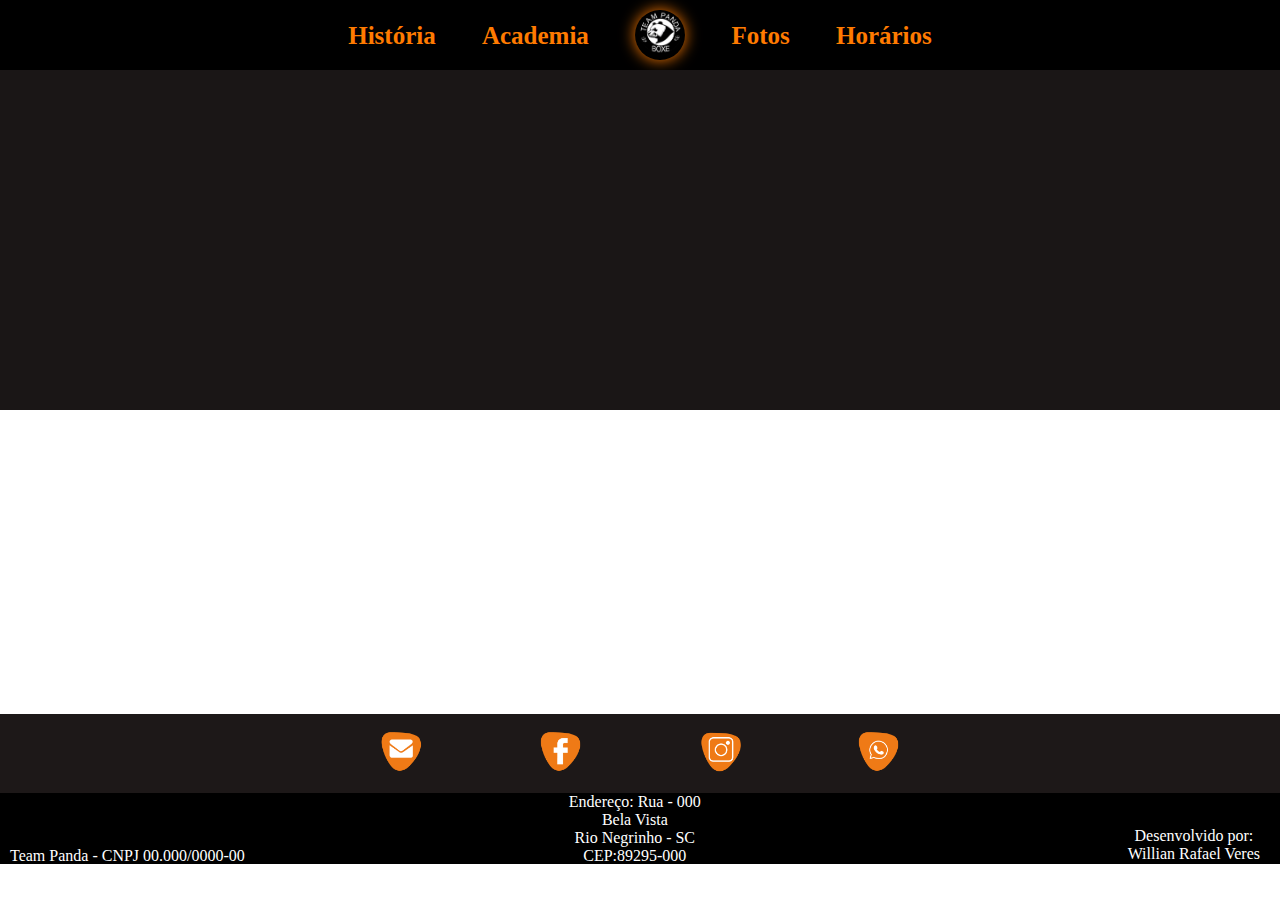
==== Academia.html @ afff0b8a "Links and footer created" ====
<!DOCTYPE html>
<html lang="pt-br">
<head>
    <meta charset="UTF-8">
    <meta http-equiv="X-UA-Compatible" content="IE=edge">
    <meta name="viewport" content="width=device-width, initial-scale=1.0">
    <title>Team Panda</title>
    <link rel="stylesheet" href="style_Academia.css">
    <link rel="icon" href="images/LogoOficial.png">
</head>
<body>
    <header>
        <ul id="menu">
            <li class="listMenu"><a href="index.html">História</a></li>
            <li class="listMenu"><a href="Academia.html">Academia</a></li>
            <li><div id="divImgLogo"><img src="images/LogoOficial.png" alt="Logo" id="imgLogo"></div></li>
            <li class="listMenu"><a href="Galeria.html">Fotos</a></li>
            <li class="listMenu"><a href="Horarios.html">Horários</a></li>
        </ul>
    </header>
    <div id="container1"></div>
    
    <iframe src="https://www.google.com/maps/embed?pb=!1m18!1m12!1m3!1d447.2919539101687!2d-49.5220626465637!3d-26.250768323531155!2m3!1f0!2f0!3f0!3m2!1i1024!2i768!4f13.1!3m3!1m2!1s0x94ddd17bed2f4645%3A0x25b4275fa7892cc5!2sTeam%20Panda%20Boxe!5e0!3m2!1spt-BR!2sbr!4v1631240411621!5m2!1spt-BR!2sbr" width="100%" height="300" style="border:0;" allowfullscreen="" loading="lazy"></iframe>

    <footer>
        <ul id="icons">
            <li><a href="mailto: " target="_blank" ><img src="images/Icone_Email.png" alt="Email" class="footerIcone"></a></li>

            <li><a href="https://www.facebook.com/musicalteampanda" target="_blank"><img src="images/Icone_Facebook.png" alt="Facebook" class="footerIcone"></a></li>

            <li><a href="https://www.instagram.com/team_pandarn/" target="_blank"><img src="images/Icone_Instagram.png" alt="Icone_Instagram" class="footerIcone"></a></li>

            <li><a href="https://api.whatsapp.com/send?phone=5547999742118&app=facebook&entry_point=page_cta&fbclid=IwAR0jMVFMg5YnI-5TlnO8yPUJKydF59ZRAwy2OtMiySnLKwuFNVPZm5eyHlw" target="_blank"><img src="images/Icone_Whats.png" alt="WhatsApp" class="footerIcone"></a></li>
        </ul>
        <div id="CNPJ">
            Team Panda - CNPJ 00.000/0000-00
        </div>
        <div id="address">
            Endereço: Rua - 000<br>
            Bela Vista <br>
            Rio Negrinho - SC <br>
            CEP:89295-000
        </div>
        <div id="Designer">
            Desenvolvido por:<br>Willian Rafael Veres
        </div>
    </footer>
    
    
</body>
</html>
---- style_Academia.css ----
body{
    margin: 0;
}

a{
    text-decoration: none;
    color: rgb(255, 123, 0);
}

header{
    overflow: hidden;
    margin: auto;
    width: 100%;
    font-size: 25px;
    color: rgb(255, 123, 0);
    font-weight: bolder;
}

#menu{
    background-color: black;
    text-align: center;
    list-style: none;
    margin: 0;
    padding: 0;
}

li{
    display: inline-block;
    padding: 10px;
    margin-left: 10px;
    margin-right: 10px;
    list-style: none;
}

.listMenu{
    transform: translateY(-10px);
}

#imgLogo{
    max-width: 50px;
}

#divImgLogo{
    border-radius: 50%;
    box-shadow: rgb(255, 123, 0) 0px 0px 15px;
}

h2{
    text-align: center;
    font-weight: bolder;
}

#container1{
    height: 300px;
    background-color:rgb(26, 22, 22);
    padding: 20px;
    padding-left: 50px;
    padding-right: 50px;
}


footer{
    background-color: black;
    color: white;
    position: relative;
    width: 100%;
    height: 150px;
}

#icons{
    text-align: center;
    margin: 0;
    padding: 0;
    background-color:rgb(29, 24, 24);
}

.footerIcone{
    max-width: 55px;
    margin-left: 30px;
    margin-right: 30px;
}

#footerString{
    margin: 0;
    padding: 0;
}

#CNPJ{
    margin-right: 8%;
    padding-left: 10px;
    display: inline-block;
}

#address{
    position: relative;
    display: inline-block;
    margin-left: 17%;
    text-align: center;
}

#Designer{
    margin-right: 20px;
    margin-left: 17%;
    margin-top: 34px;
    text-align: center;
    display: inline;
    float: right;
}
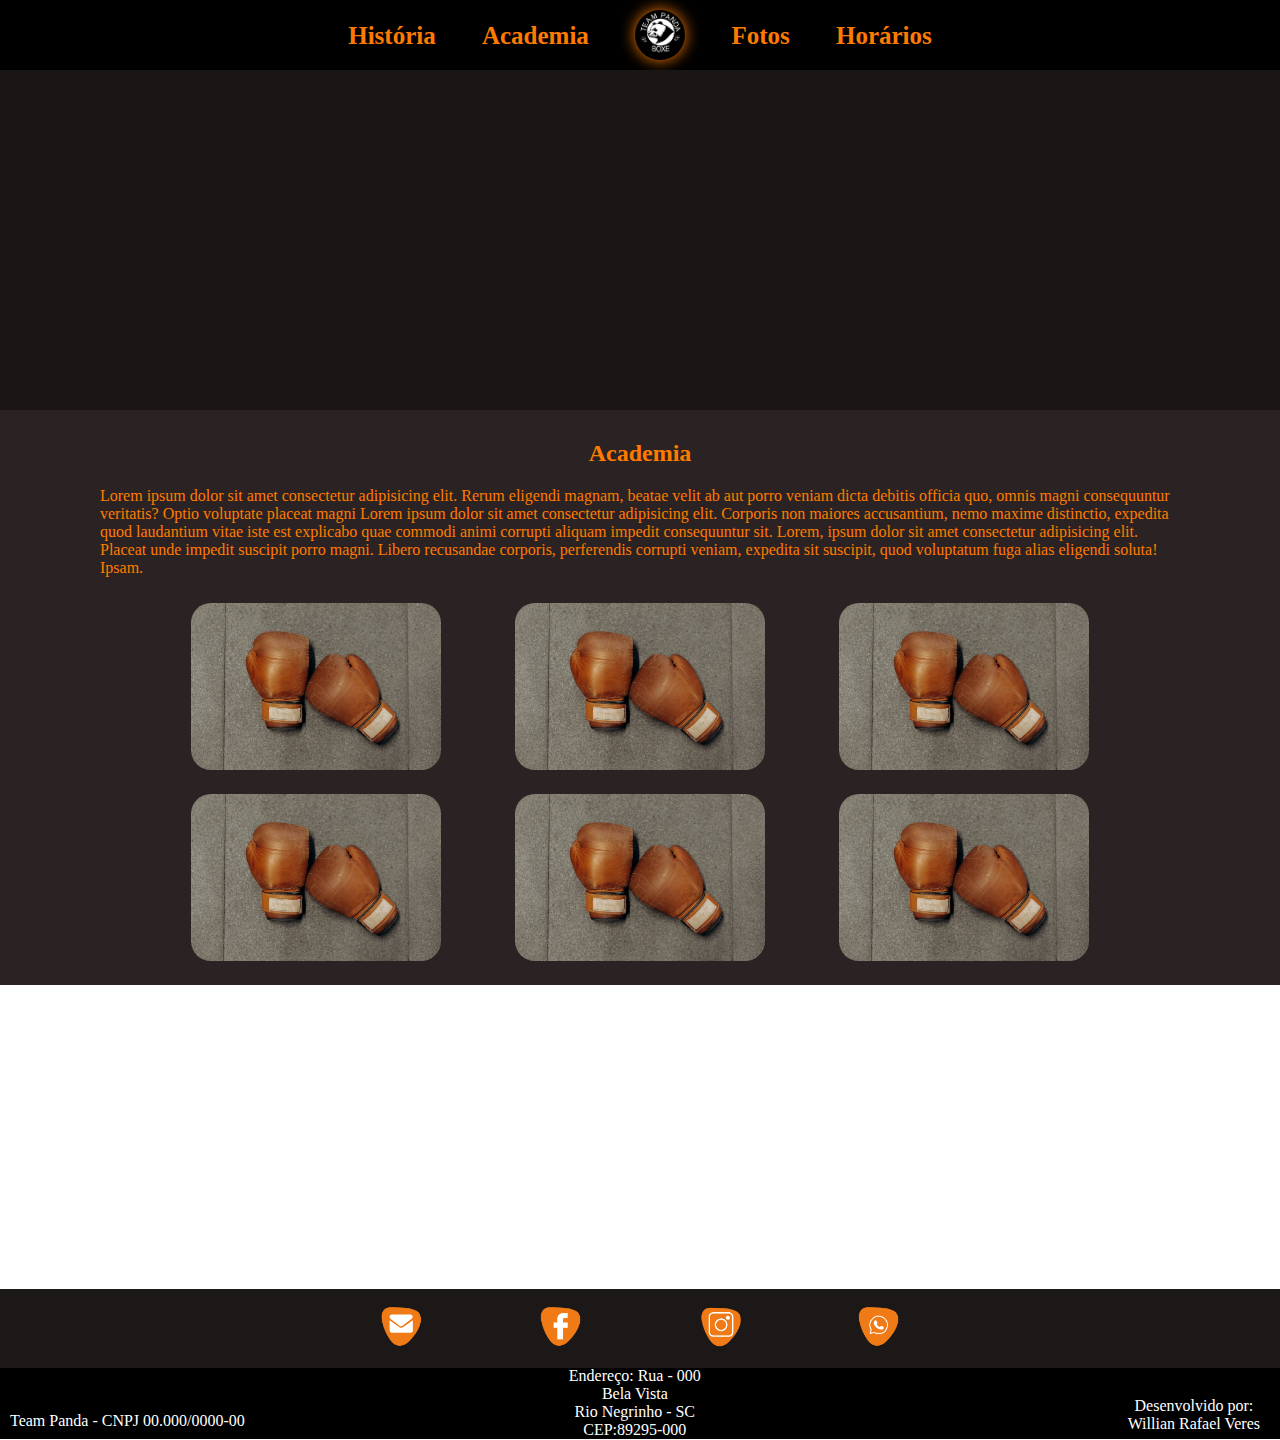
==== commit 9ee012c0: "Academy e Gallery created" ====
--- a/Academia.html
+++ b/Academia.html
@@ -5,6 +5,7 @@
     <meta http-equiv="X-UA-Compatible" content="IE=edge">
     <meta name="viewport" content="width=device-width, initial-scale=1.0">
     <title>Team Panda</title>
+    <link rel="stylesheet" href="style.css">
     <link rel="stylesheet" href="style_Academia.css">
     <link rel="icon" href="images/LogoOficial.png">
 </head>
@@ -19,6 +20,23 @@
         </ul>
     </header>
     <div id="container1"></div>
+
+    <div id="container2">
+        <div id="academy">
+        <h2>Academia</h2>
+        <p>Lorem ipsum dolor sit amet consectetur adipisicing elit. Rerum eligendi magnam, beatae velit ab aut porro veniam dicta debitis officia quo, omnis magni consequuntur veritatis? Optio voluptate placeat magni Lorem ipsum dolor sit amet consectetur adipisicing elit. Corporis non maiores accusantium, nemo maxime distinctio, expedita quod laudantium vitae iste est explicabo quae commodi animi corrupti aliquam impedit consequuntur sit. Lorem, ipsum dolor sit amet consectetur adipisicing elit. Placeat unde impedit suscipit porro magni. Libero recusandae corporis, perferendis corrupti veniam, expedita sit suscipit, quod voluptatum fuga alias eligendi soluta! Ipsam. </p>
+        </div>
+        <div id="imgsAcademy">
+            <img src="images/LuvasBoxe.jpeg" alt="Boxe" class="AcademyPhoto">
+            <img src="images/LuvasBoxe.jpeg" alt="Boxe" class="AcademyPhoto">
+            <img src="images/LuvasBoxe.jpeg" alt="Boxe" class="AcademyPhoto">
+            <img src="images/LuvasBoxe.jpeg" alt="Boxe" class="AcademyPhoto">
+            <img src="images/LuvasBoxe.jpeg" alt="Boxe" class="AcademyPhoto">
+            <img src="images/LuvasBoxe.jpeg" alt="Boxe" class="AcademyPhoto">
+        </div>
+    </div>
+
+
     
     <iframe src="https://www.google.com/maps/embed?pb=!1m18!1m12!1m3!1d447.2919539101687!2d-49.5220626465637!3d-26.250768323531155!2m3!1f0!2f0!3f0!3m2!1i1024!2i768!4f13.1!3m3!1m2!1s0x94ddd17bed2f4645%3A0x25b4275fa7892cc5!2sTeam%20Panda%20Boxe!5e0!3m2!1spt-BR!2sbr!4v1631240411621!5m2!1spt-BR!2sbr" width="100%" height="300" style="border:0;" allowfullscreen="" loading="lazy"></iframe>
 
--- a/style.css
+++ b/style.css
@@ -0,0 +1,120 @@
+body{
+    margin: 0;
+}
+
+a{
+    text-decoration: none;
+    color: rgb(255, 123, 0);
+}
+a:hover{
+    color: white;
+}
+header{
+    overflow: hidden;
+    margin: auto;
+    width: 100%;
+    font-size: 25px;
+    font-weight: bolder;
+    font-family: 'Century Gothic', 'Consolas', Georgia, 'Times New Roman', Times, serif;
+}
+
+#menu{
+    background-color: black;
+    text-align: center;
+    list-style: none;
+    margin: 0;
+    padding: 0;
+}
+
+li{
+    display: inline-block;
+    padding: 10px;
+    margin-left: 10px;
+    margin-right: 10px;
+    list-style: none;
+    
+}
+
+.listMenu{
+    transform: translateY(-10px);
+}
+
+
+#imgLogo{
+    max-width: 50px;
+}
+
+#divImgLogo{
+    border-radius: 50%;
+    box-shadow: rgb(255, 123, 0) 0px 0px 15px;
+}
+
+h2{
+    text-align: center;
+    font-weight: bolder;
+    font-family: 'Century Gothic', 'Consolas', Georgia, 'Times New Roman', Times, serif;
+}
+
+p{
+    font-family: 'Century Gothic','Consolas', Georgia, 'Times New Roman', Times, serif;
+}
+
+#container1{
+    height: 300px;
+    background-color:rgb(26, 22, 22);
+    padding: 20px;
+    padding-left: 50px;
+    padding-right: 50px;
+}
+
+footer{
+    background-color: black;
+    color: white;
+    position: relative;
+    width: 100%;
+    height: 150px;
+    font-family: 'Century Gothic', 'Consolas', Georgia, 'Times New Roman', Times, serif;
+}
+
+#icons{
+    text-align: center;
+    margin: 0;
+    padding: 0;
+    background-color:rgb(29, 24, 24);
+}
+
+.footerIcone{
+    max-width: 55px;
+    margin-left: 30px;
+    margin-right: 30px;
+}
+
+#footerString{
+    margin: 0;
+    padding: 0;
+}
+
+#CNPJ{
+    margin-right: 8%;
+    padding-left: 10px;
+    display: inline-block;
+    transform: translateY(-10px);
+}
+
+#address{
+    position: relative;
+    display: inline-block;
+    margin-left: 17%;
+    text-align: center;
+    transform: translateY(-1px);
+}
+
+#Designer{
+    margin-right: 20px;
+    margin-left: 17%;
+    margin-top: 34px;
+    text-align: center;
+    display: inline;
+    float: right;
+    transform: translateY(-5px);
+}--- a/style_Academia.css
+++ b/style_Academia.css
@@ -1,108 +1,27 @@
-body{
-    margin: 0;
+#container2{
+    background-color:rgb(43, 35, 35);
+    color: rgb(255, 123, 0);
+    padding-top: 10px;
+    padding-left: 100px;
+    padding-bottom: 10px;
+    padding-right: 100px;
 }
 
-a{
-    text-decoration: none;
-    color: rgb(255, 123, 0);
-}
-
-header{
-    overflow: hidden;
-    margin: auto;
-    width: 100%;
-    font-size: 25px;
-    color: rgb(255, 123, 0);
-    font-weight: bolder;
-}
-
-#menu{
-    background-color: black;
-    text-align: center;
-    list-style: none;
-    margin: 0;
-    padding: 0;
-}
-
-li{
-    display: inline-block;
-    padding: 10px;
-    margin-left: 10px;
-    margin-right: 10px;
-    list-style: none;
-}
-
-.listMenu{
-    transform: translateY(-10px);
-}
-
-#imgLogo{
-    max-width: 50px;
-}
-
-#divImgLogo{
-    border-radius: 50%;
-    box-shadow: rgb(255, 123, 0) 0px 0px 15px;
-}
-
-h2{
-    text-align: center;
-    font-weight: bolder;
-}
-
-#container1{
-    height: 300px;
-    background-color:rgb(26, 22, 22);
-    padding: 20px;
-    padding-left: 50px;
-    padding-right: 50px;
-}
-
-
-footer{
-    background-color: black;
-    color: white;
-    position: relative;
-    width: 100%;
-    height: 150px;
-}
-
-#icons{
-    text-align: center;
-    margin: 0;
-    padding: 0;
-    background-color:rgb(29, 24, 24);
-}
-
-.footerIcone{
-    max-width: 55px;
-    margin-left: 30px;
-    margin-right: 30px;
-}
-
-#footerString{
-    margin: 0;
-    padding: 0;
-}
-
-#CNPJ{
-    margin-right: 8%;
-    padding-left: 10px;
-    display: inline-block;
-}
-
-#address{
-    position: relative;
-    display: inline-block;
-    margin-left: 17%;
+#imgsAcademy{
     text-align: center;
 }
 
-#Designer{
-    margin-right: 20px;
-    margin-left: 17%;
-    margin-top: 34px;
-    text-align: center;
-    display: inline;
-    float: right;
+.AcademyPhoto{
+    width: 250px;
+    margin-top: 10px;
+    margin-bottom: 10px;
+    margin-left: 35px;
+    margin-right: 35px;
+    border-radius: 20px;
+    transition: -webkit-transform .3s;
+}
+
+/*ATENÇAO: COMANDO ABAIXO AINDA NÃO ESTÁ CONFIRMADO*/
+.AcademyPhoto:hover{
+    -webkit-transform: scale(2);
 }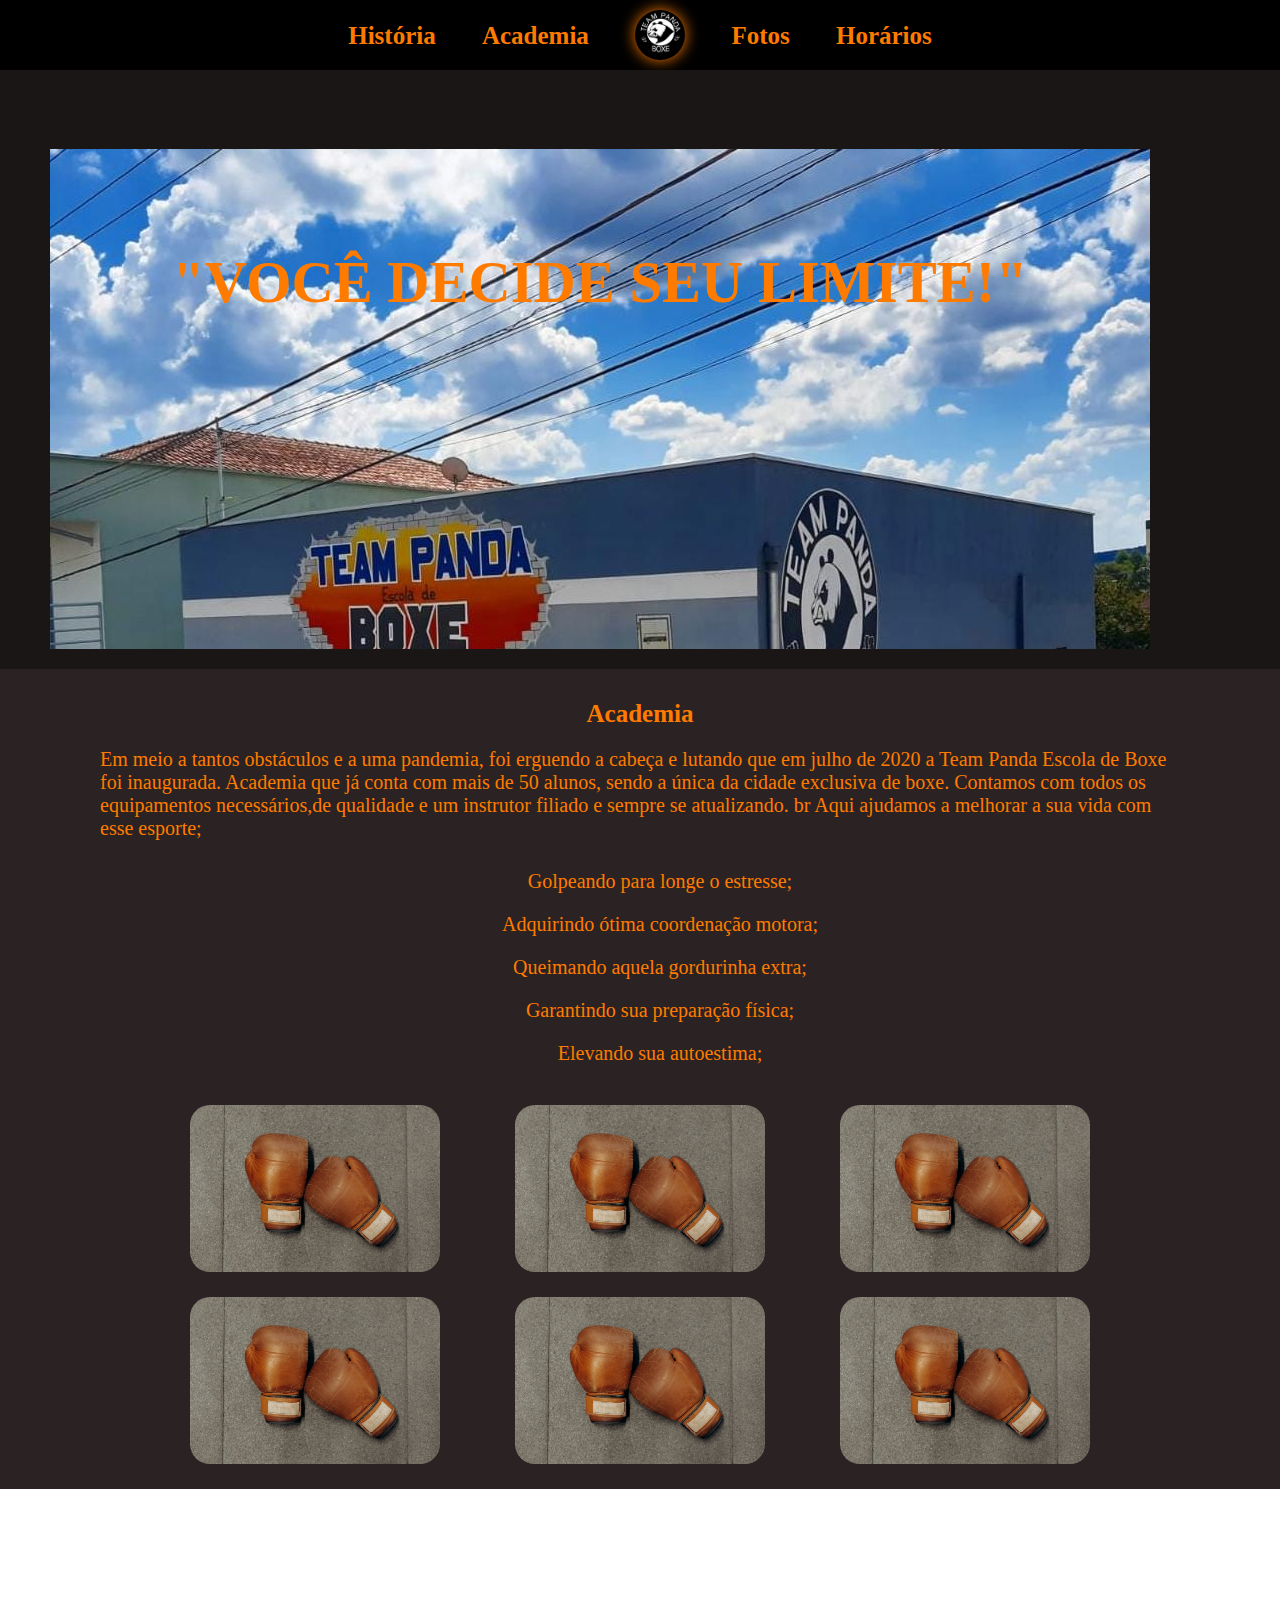
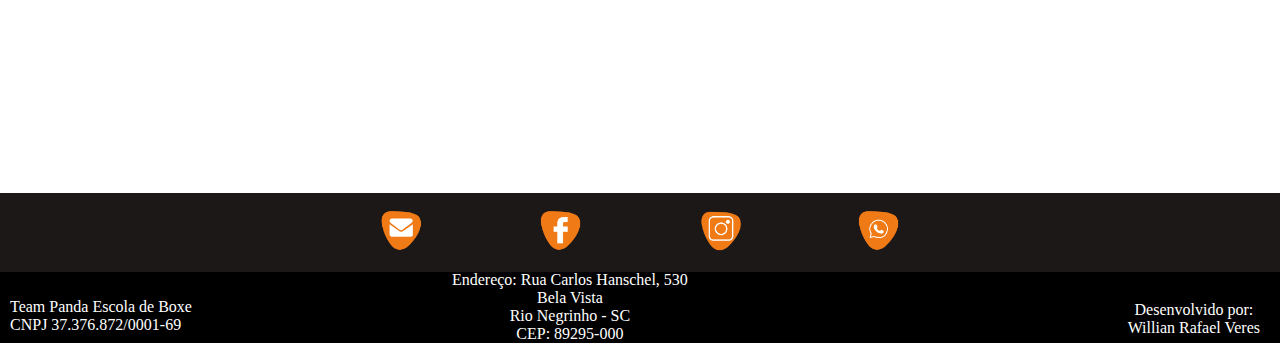
==== commit 31f476f3: "Add 3" ====
--- a/Academia.html
+++ b/Academia.html
@@ -19,12 +19,26 @@
             <li class="listMenu"><a href="Horarios.html">Horários</a></li>
         </ul>
     </header>
-    <div id="container1"></div>
+    <div id="container1">
+        <div id="container_backGround1">
+            <h3>"VOCÊ DECIDE SEU LIMITE!"</h3>
+        </div>
+    </div>
 
     <div id="container2">
         <div id="academy">
         <h2>Academia</h2>
-        <p>Lorem ipsum dolor sit amet consectetur adipisicing elit. Rerum eligendi magnam, beatae velit ab aut porro veniam dicta debitis officia quo, omnis magni consequuntur veritatis? Optio voluptate placeat magni Lorem ipsum dolor sit amet consectetur adipisicing elit. Corporis non maiores accusantium, nemo maxime distinctio, expedita quod laudantium vitae iste est explicabo quae commodi animi corrupti aliquam impedit consequuntur sit. Lorem, ipsum dolor sit amet consectetur adipisicing elit. Placeat unde impedit suscipit porro magni. Libero recusandae corporis, perferendis corrupti veniam, expedita sit suscipit, quod voluptatum fuga alias eligendi soluta! Ipsam. </p>
+            Em meio a tantos obstáculos e a uma pandemia, foi erguendo a cabeça e lutando que em julho de 2020 a Team Panda Escola de Boxe foi  inaugurada.
+            Academia que já conta com mais de 50 alunos, sendo a única da cidade exclusiva de boxe. 
+            Contamos com todos os equipamentos necessários,de qualidade e um instrutor filiado e sempre se atualizando. br
+            Aqui ajudamos a melhorar a sua vida com esse esporte;
+            <ul>
+                <li id="listAcademy">Golpeando para longe o estresse;</li>
+                <li id="listAcademy"> Adquirindo ótima coordenação motora;</li>
+                <li id="listAcademy">Queimando aquela gordurinha extra;</li>
+                <li id="listAcademy">Garantindo sua preparação física;</li>
+                <li id="listAcademy">Elevando sua autoestima;</li>
+            </ul>
         </div>
         <div id="imgsAcademy">
             <img src="images/LuvasBoxe.jpeg" alt="Boxe" class="AcademyPhoto">
@@ -51,13 +65,13 @@
             <li><a href="https://api.whatsapp.com/send?phone=5547999742118&app=facebook&entry_point=page_cta&fbclid=IwAR0jMVFMg5YnI-5TlnO8yPUJKydF59ZRAwy2OtMiySnLKwuFNVPZm5eyHlw" target="_blank"><img src="images/Icone_Whats.png" alt="WhatsApp" class="footerIcone"></a></li>
         </ul>
         <div id="CNPJ">
-            Team Panda - CNPJ 00.000/0000-00
+            Team Panda Escola de Boxe <br> CNPJ 37.376.872/0001-69
         </div>
         <div id="address">
-            Endereço: Rua - 000<br>
+            Endereço: Rua Carlos Hanschel, 530<br>
             Bela Vista <br>
             Rio Negrinho - SC <br>
-            CEP:89295-000
+            CEP: 89295-000
         </div>
         <div id="Designer">
             Desenvolvido por:<br>Willian Rafael Veres
--- a/style.css
+++ b/style.css
@@ -1,5 +1,6 @@
 body{
     margin: 0;
+    font-family: 'Century Gothic', 'Consolas', Georgia, 'Times New Roman', Times, serif;
 }
 
 a{
@@ -21,9 +22,9 @@
 #menu{
     background-color: black;
     text-align: center;
-    list-style: none;
     margin: 0;
     padding: 0;
+    list-style: none;
 }
 
 li{
@@ -31,7 +32,6 @@
     padding: 10px;
     margin-left: 10px;
     margin-right: 10px;
-    list-style: none;
     
 }
 
@@ -53,6 +53,7 @@
     text-align: center;
     font-weight: bolder;
     font-family: 'Century Gothic', 'Consolas', Georgia, 'Times New Roman', Times, serif;
+    font-size: 25px;
 }
 
 p{
@@ -60,12 +61,26 @@
 }
 
 #container1{
-    height: 300px;
+    /*#height: 300px;*/
     background-color:rgb(26, 22, 22);
     padding: 20px;
     padding-left: 50px;
     padding-right: 50px;
+    text-align: center;
+    color: rgb(255, 123, 0) 0px 0px 15px;
 }
+
+h3{
+    transform: translateY(100px);
+    color: rgb(255, 123, 0);
+    opacity: 1;
+}
+
+/*.img_container1{
+    opacity: 0.5;
+    width: 1100px;
+    height: 500px;
+}*/
 
 footer{
     background-color: black;
@@ -95,7 +110,7 @@
 }
 
 #CNPJ{
-    margin-right: 8%;
+    margin-right: 7%;
     padding-left: 10px;
     display: inline-block;
     transform: translateY(-10px);
@@ -104,7 +119,7 @@
 #address{
     position: relative;
     display: inline-block;
-    margin-left: 17%;
+    margin-left: 13%;
     text-align: center;
     transform: translateY(-1px);
 }
--- a/style_Academia.css
+++ b/style_Academia.css
@@ -5,6 +5,21 @@
     padding-left: 100px;
     padding-bottom: 10px;
     padding-right: 100px;
+    font-size: 20px;
+}
+
+#listAcademy{
+    display: block;
+    text-align: center;
+
+}
+
+#container_backGround1{
+    background: url(images/container1_academia.jpeg);
+    opacity: 1;
+    width: 1100px;
+    height: 500px;
+    font-size: 50px;
 }
 
 #imgsAcademy{
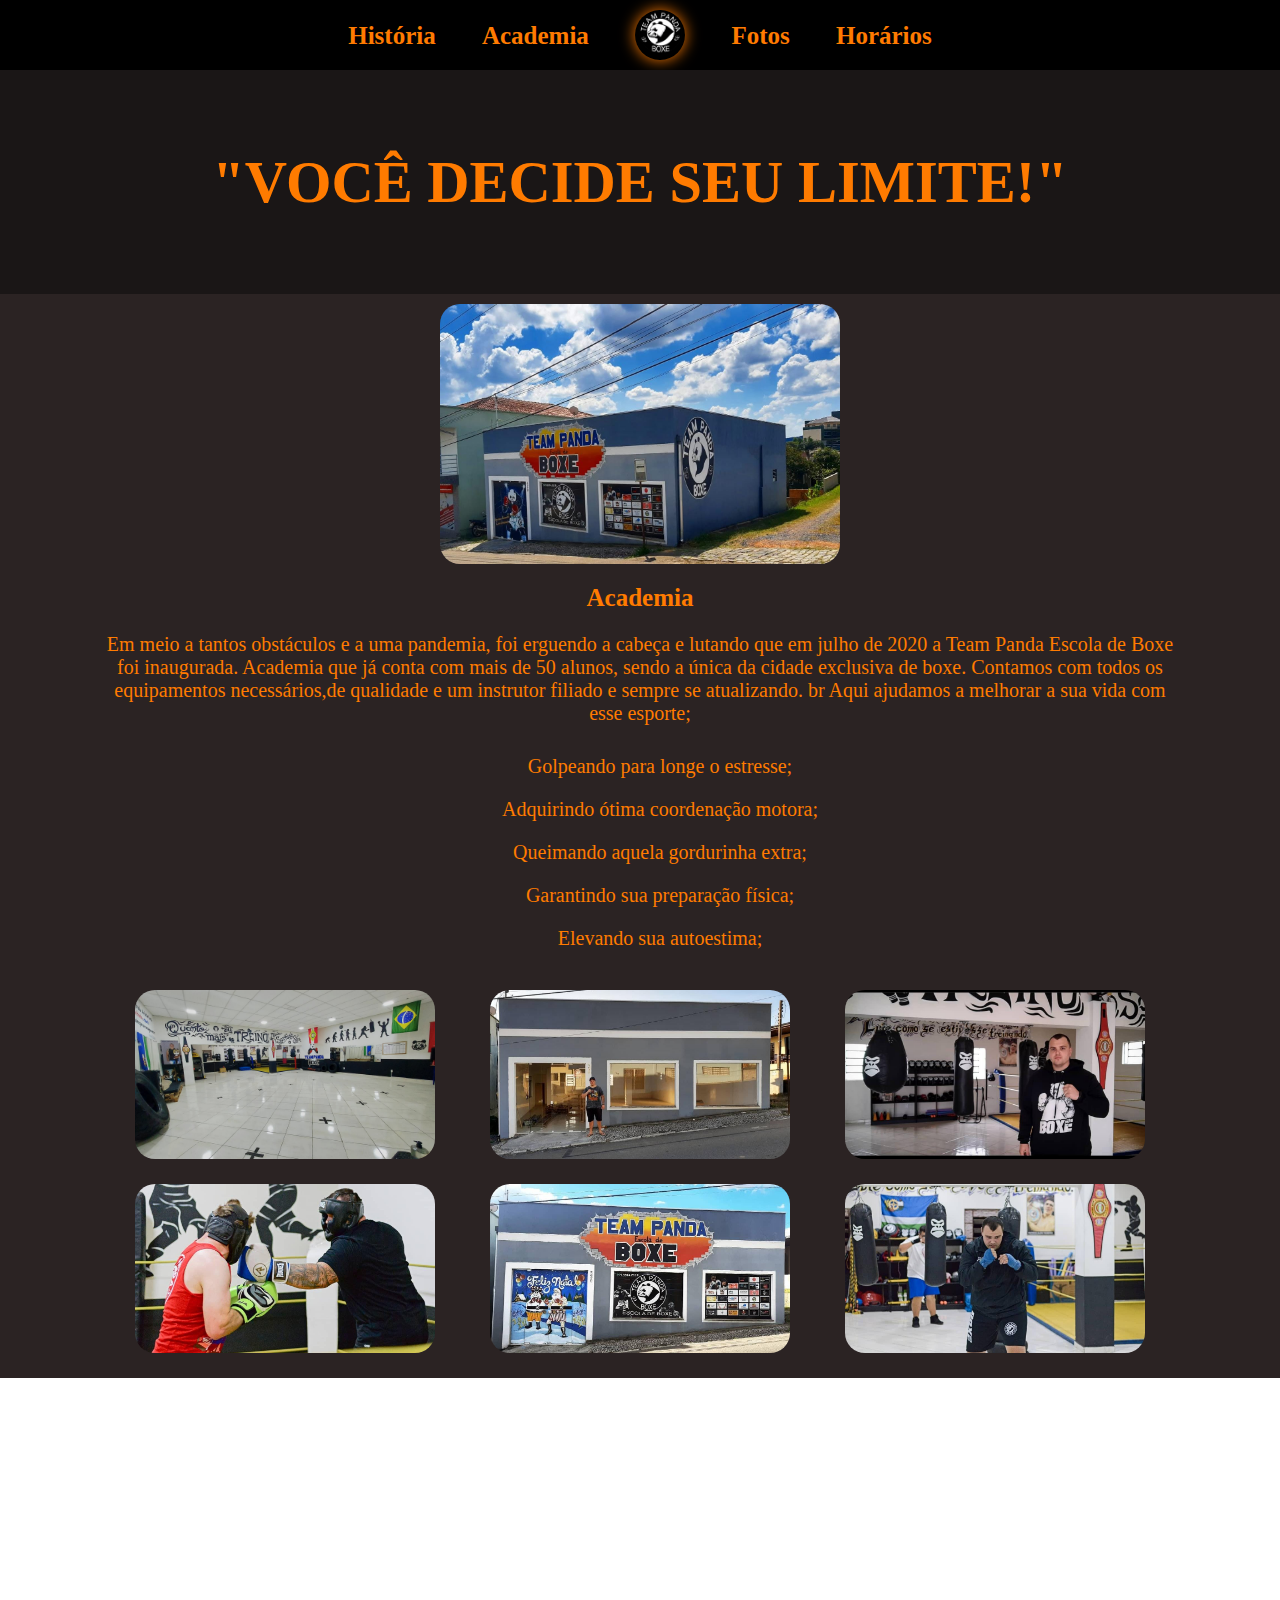
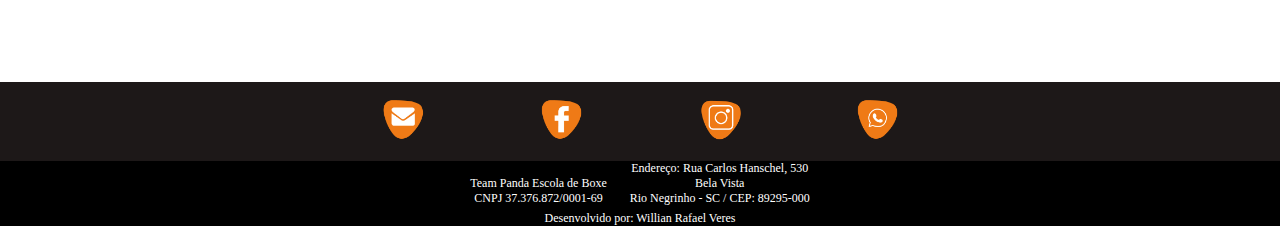
==== commit 013d2176: "Atualização 11_09_2021" ====
--- a/Academia.html
+++ b/Academia.html
@@ -26,6 +26,7 @@
     </div>
 
     <div id="container2">
+        <img id="imgAcademy" src="images/Photo/photo1.jpeg" alt="Academia">
         <div id="academy">
         <h2>Academia</h2>
             Em meio a tantos obstáculos e a uma pandemia, foi erguendo a cabeça e lutando que em julho de 2020 a Team Panda Escola de Boxe foi  inaugurada.
@@ -41,12 +42,12 @@
             </ul>
         </div>
         <div id="imgsAcademy">
-            <img src="images/LuvasBoxe.jpeg" alt="Boxe" class="AcademyPhoto">
-            <img src="images/LuvasBoxe.jpeg" alt="Boxe" class="AcademyPhoto">
-            <img src="images/LuvasBoxe.jpeg" alt="Boxe" class="AcademyPhoto">
-            <img src="images/LuvasBoxe.jpeg" alt="Boxe" class="AcademyPhoto">
-            <img src="images/LuvasBoxe.jpeg" alt="Boxe" class="AcademyPhoto">
-            <img src="images/LuvasBoxe.jpeg" alt="Boxe" class="AcademyPhoto">
+            <img src="images/Academia/Academia1.png" alt="Boxe" class="AcademyPhoto">
+            <img src="images/Academia/Academia2.png" alt="Boxe" class="AcademyPhoto">
+            <img src="images/Academia/Academia3.png" alt="Boxe" class="AcademyPhoto">
+            <img src="images/Academia/Academia4.png" alt="Boxe" class="AcademyPhoto">
+            <img src="images/Academia/Academia5.png" alt="Boxe" class="AcademyPhoto">
+            <img src="images/Academia/Academia6.png" alt="Boxe" class="AcademyPhoto">
         </div>
     </div>
 
@@ -64,17 +65,18 @@
 
             <li><a href="https://api.whatsapp.com/send?phone=5547999742118&app=facebook&entry_point=page_cta&fbclid=IwAR0jMVFMg5YnI-5TlnO8yPUJKydF59ZRAwy2OtMiySnLKwuFNVPZm5eyHlw" target="_blank"><img src="images/Icone_Whats.png" alt="WhatsApp" class="footerIcone"></a></li>
         </ul>
-        <div id="CNPJ">
-            Team Panda Escola de Boxe <br> CNPJ 37.376.872/0001-69
-        </div>
-        <div id="address">
-            Endereço: Rua Carlos Hanschel, 530<br>
-            Bela Vista <br>
-            Rio Negrinho - SC <br>
-            CEP: 89295-000
+        <div id="div1_footer">
+            <div id="CNPJ">
+                Team Panda Escola de Boxe <br> CNPJ 37.376.872/0001-69
+            </div>
+            <div id="address">
+                Endereço: Rua Carlos Hanschel, 530<br>
+                Bela Vista <br>
+                Rio Negrinho - SC / CEP: 89295-000
+            </div>
         </div>
         <div id="Designer">
-            Desenvolvido por:<br>Willian Rafael Veres
+            Desenvolvido por: Willian Rafael Veres  
         </div>
     </footer>
     
--- a/style.css
+++ b/style.css
@@ -61,34 +61,21 @@
 }
 
 #container1{
-    /*#height: 300px;*/
     background-color:rgb(26, 22, 22);
+    text-align: center;
+    margin: auto;
     padding: 20px;
-    padding-left: 50px;
-    padding-right: 50px;
-    text-align: center;
-    color: rgb(255, 123, 0) 0px 0px 15px;
+    font-size: 50px;
+    color: rgb(255, 123, 0);
 }
-
-h3{
-    transform: translateY(100px);
-    color: rgb(255, 123, 0);
-    opacity: 1;
-}
-
-/*.img_container1{
-    opacity: 0.5;
-    width: 1100px;
-    height: 500px;
-}*/
 
 footer{
     background-color: black;
     color: white;
-    position: relative;
+    position: absolute;
     width: 100%;
-    height: 150px;
     font-family: 'Century Gothic', 'Consolas', Georgia, 'Times New Roman', Times, serif;
+    font-size: 12px;
 }
 
 #icons{
@@ -104,32 +91,67 @@
     margin-right: 30px;
 }
 
-#footerString{
-    margin: 0;
-    padding: 0;
+#div1_footer{
+    text-align: center;
 }
 
 #CNPJ{
-    margin-right: 7%;
-    padding-left: 10px;
     display: inline-block;
-    transform: translateY(-10px);
+    padding-right: 10px;
 }
 
 #address{
-    position: relative;
     display: inline-block;
-    margin-left: 13%;
-    text-align: center;
-    transform: translateY(-1px);
+    padding-left: 10px;
 }
 
 #Designer{
-    margin-right: 20px;
-    margin-left: 17%;
-    margin-top: 34px;
+    margin-top: 5px;
+    display: block;
     text-align: center;
-    display: inline;
-    float: right;
-    transform: translateY(-5px);
+}
+
+@media screen and (max-width:400px) {
+
+    header{
+        font-size: 12px;
+    }
+    
+    li{
+        padding: 5px;
+        margin-left: 5px;
+        margin-right: 5px;
+    }
+    
+    #imgLogo{
+        max-width: 40px;
+    }
+    
+    #divImgLogo{
+        border-radius: 50%;
+        box-shadow: rgb(255, 123, 0) 0px 0px 15px;
+    } 
+    
+    h2{
+        font-size: 25px;
+    }
+    
+    #container1{
+        padding: 10px;
+        font-size: 20px;
+    }
+    
+    #googleMaps{
+        height: 150px;
+    }
+
+    footer{
+        font-size: 8px;
+    }
+    
+    .footerIcone{
+        max-width: 40px;
+        margin-left: 10px;
+        margin-right: 10px;
+    }
 }--- a/style_Academia.css
+++ b/style_Academia.css
@@ -1,3 +1,4 @@
+
 #container2{
     background-color:rgb(43, 35, 35);
     color: rgb(255, 123, 0);
@@ -6,6 +7,14 @@
     padding-bottom: 10px;
     padding-right: 100px;
     font-size: 20px;
+    text-align: center;
+}
+
+#imgAcademy{
+    width: 400px;
+    display: block;
+    margin: auto;
+    border-radius: 20px;
 }
 
 #listAcademy{
@@ -14,24 +23,12 @@
 
 }
 
-#container_backGround1{
-    background: url(images/container1_academia.jpeg);
-    opacity: 1;
-    width: 1100px;
-    height: 500px;
-    font-size: 50px;
-}
-
-#imgsAcademy{
-    text-align: center;
-}
-
 .AcademyPhoto{
-    width: 250px;
+    width: 300px;
     margin-top: 10px;
     margin-bottom: 10px;
-    margin-left: 35px;
-    margin-right: 35px;
+    margin-left: 25px;
+    margin-right: 25px;
     border-radius: 20px;
     transition: -webkit-transform .3s;
 }
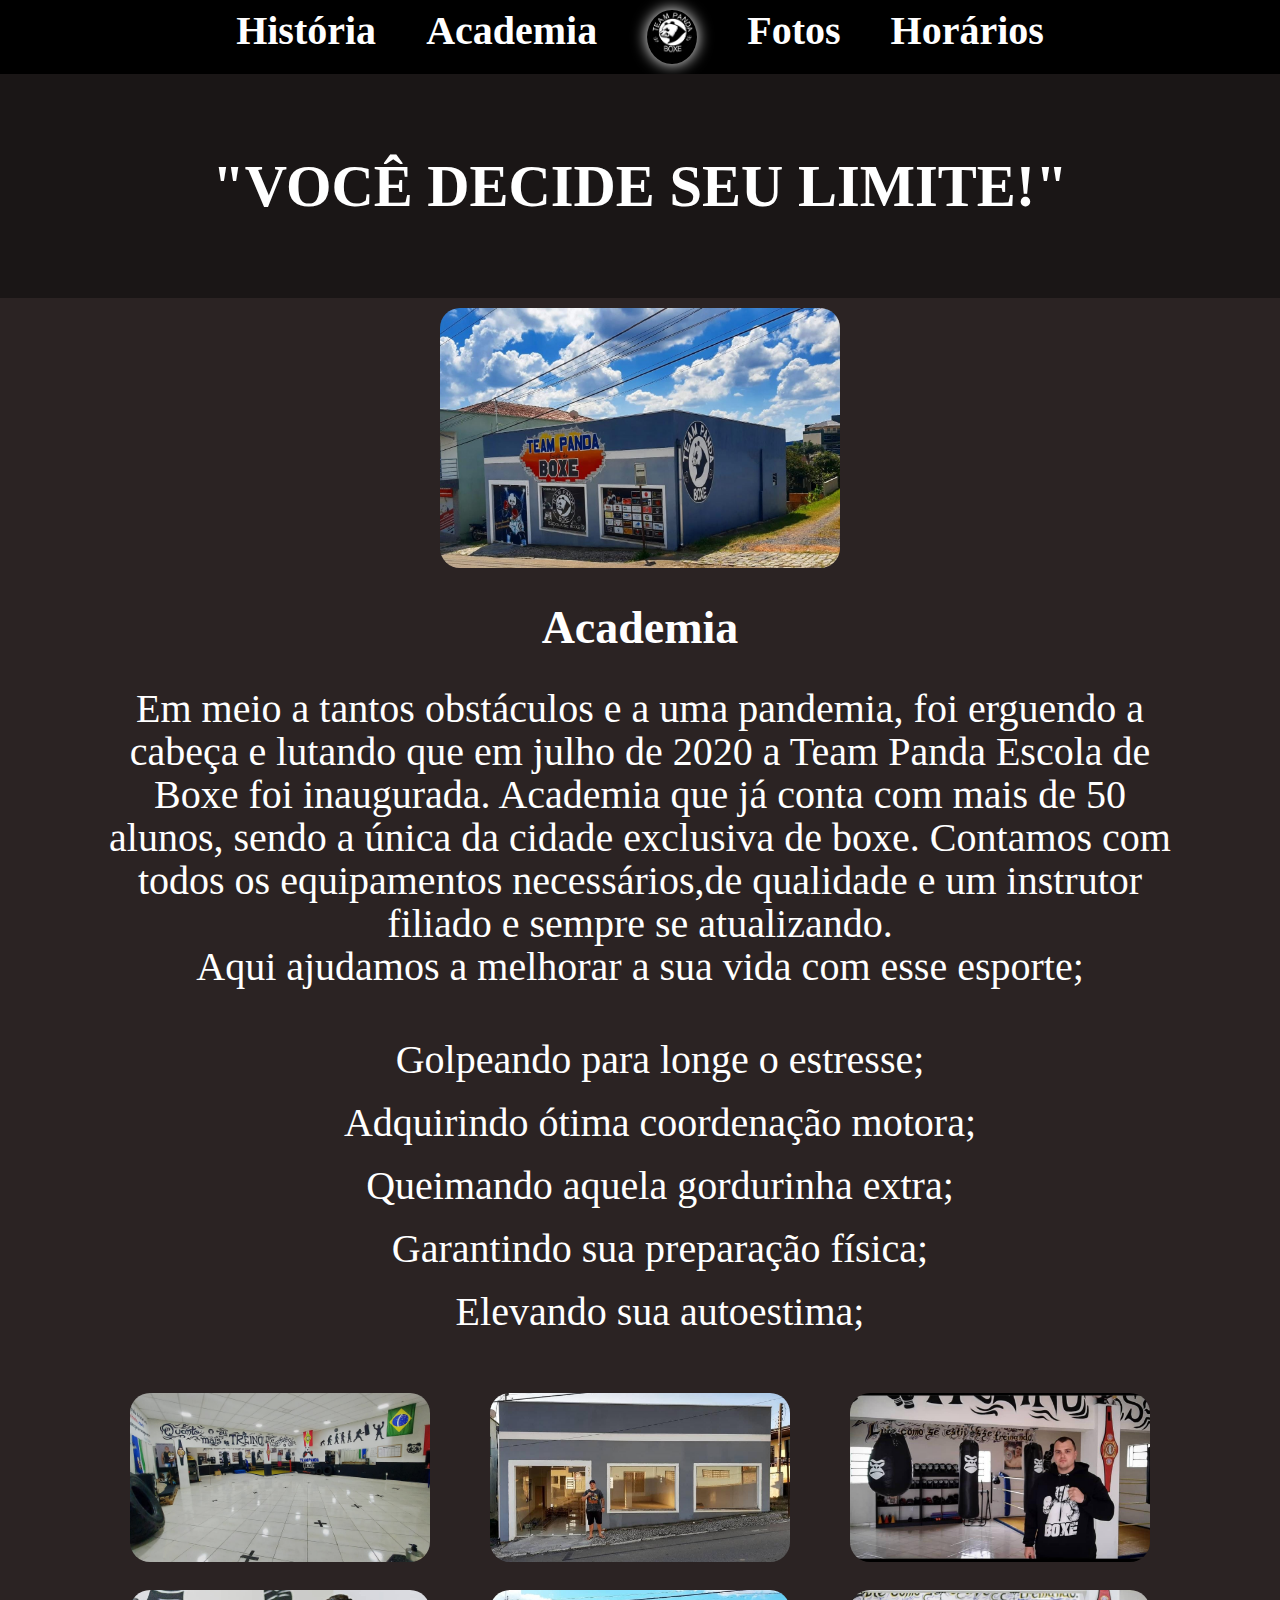
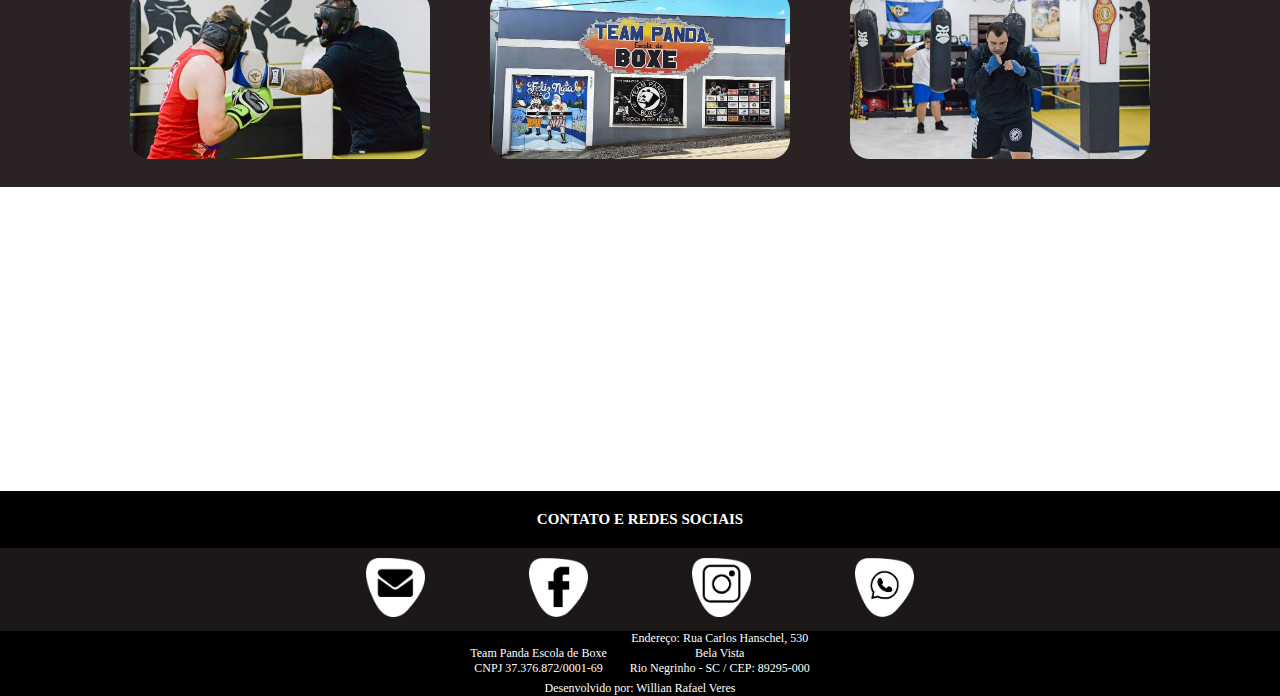
==== commit 6d5363aa: "Responsive5" ====
--- a/Academia.html
+++ b/Academia.html
@@ -31,7 +31,7 @@
         <h2>Academia</h2>
             Em meio a tantos obstáculos e a uma pandemia, foi erguendo a cabeça e lutando que em julho de 2020 a Team Panda Escola de Boxe foi  inaugurada.
             Academia que já conta com mais de 50 alunos, sendo a única da cidade exclusiva de boxe. 
-            Contamos com todos os equipamentos necessários,de qualidade e um instrutor filiado e sempre se atualizando. br
+            Contamos com todos os equipamentos necessários,de qualidade e um instrutor filiado e sempre se atualizando. <br>
             Aqui ajudamos a melhorar a sua vida com esse esporte;
             <ul>
                 <li id="listAcademy">Golpeando para longe o estresse;</li>
@@ -56,14 +56,15 @@
     <iframe src="https://www.google.com/maps/embed?pb=!1m18!1m12!1m3!1d447.2919539101687!2d-49.5220626465637!3d-26.250768323531155!2m3!1f0!2f0!3f0!3m2!1i1024!2i768!4f13.1!3m3!1m2!1s0x94ddd17bed2f4645%3A0x25b4275fa7892cc5!2sTeam%20Panda%20Boxe!5e0!3m2!1spt-BR!2sbr!4v1631240411621!5m2!1spt-BR!2sbr" width="100%" height="300" style="border:0;" allowfullscreen="" loading="lazy"></iframe>
 
     <footer>
+        <h4>CONTATO E REDES SOCIAIS</h4>
         <ul id="icons">
-            <li><a href="mailto: " target="_blank" ><img src="images/Icone_Email.png" alt="Email" class="footerIcone"></a></li>
+            <li><a href="mailto: " target="_blank" ><img src="images/Icone_Branco_Email.png" alt="Email" class="footerIcone"></a></li>
 
-            <li><a href="https://www.facebook.com/musicalteampanda" target="_blank"><img src="images/Icone_Facebook.png" alt="Facebook" class="footerIcone"></a></li>
+            <li><a href="https://www.facebook.com/musicalteampanda" target="_blank"><img src="images/Icone_Branco_Facebook.png" alt="Facebook" class="footerIcone"></a></li>
 
-            <li><a href="https://www.instagram.com/team_pandarn/" target="_blank"><img src="images/Icone_Instagram.png" alt="Icone_Instagram" class="footerIcone"></a></li>
+            <li><a href="https://www.instagram.com/team_pandarn/" target="_blank"><img src="images/Icone_Branco_Instagram.png" alt="Icone_Instagram" class="footerIcone"></a></li>
 
-            <li><a href="https://api.whatsapp.com/send?phone=5547999742118&app=facebook&entry_point=page_cta&fbclid=IwAR0jMVFMg5YnI-5TlnO8yPUJKydF59ZRAwy2OtMiySnLKwuFNVPZm5eyHlw" target="_blank"><img src="images/Icone_Whats.png" alt="WhatsApp" class="footerIcone"></a></li>
+            <li><a href="https://api.whatsapp.com/send?phone=5547999742118&app=facebook&entry_point=page_cta&fbclid=IwAR0jMVFMg5YnI-5TlnO8yPUJKydF59ZRAwy2OtMiySnLKwuFNVPZm5eyHlw" target="_blank"><img src="images/Icone_Branco_Whats.png" alt="WhatsApp" class="footerIcone"></a></li>
         </ul>
         <div id="div1_footer">
             <div id="CNPJ">
--- a/style.css
+++ b/style.css
@@ -5,16 +5,16 @@
 
 a{
     text-decoration: none;
-    color: rgb(255, 123, 0);
+    color: white;
 }
 a:hover{
-    color: white;
+    color: rgb(202, 200, 200);
 }
 header{
     overflow: hidden;
     margin: auto;
     width: 100%;
-    font-size: 25px;
+    font-size: 40px;
     font-weight: bolder;
     font-family: 'Century Gothic', 'Consolas', Georgia, 'Times New Roman', Times, serif;
 }
@@ -46,14 +46,14 @@
 
 #divImgLogo{
     border-radius: 50%;
-    box-shadow: rgb(255, 123, 0) 0px 0px 15px;
+    box-shadow: white 0px 0px 15px;
 }
 
 h2{
     text-align: center;
     font-weight: bolder;
     font-family: 'Century Gothic', 'Consolas', Georgia, 'Times New Roman', Times, serif;
-    font-size: 25px;
+    font-size: 46px;
 }
 
 p{
@@ -66,7 +66,7 @@
     margin: auto;
     padding: 20px;
     font-size: 50px;
-    color: rgb(255, 123, 0);
+    color: white;;
 }
 
 footer{
@@ -78,6 +78,11 @@
     font-size: 12px;
 }
 
+h4{
+    text-align: center;
+    font-size: 15px;
+}
+
 #icons{
     text-align: center;
     margin: 0;
@@ -86,7 +91,7 @@
 }
 
 .footerIcone{
-    max-width: 55px;
+    max-width: 60px;
     margin-left: 30px;
     margin-right: 30px;
 }
@@ -111,10 +116,9 @@
     text-align: center;
 }
 
-@media screen and (max-width:400px) {
-
-    header{
-        font-size: 12px;
+@media screen and (max-width:900px) {
+    header{
+        font-size:35px;
     }
     
     li{
@@ -122,36 +126,179 @@
         margin-left: 5px;
         margin-right: 5px;
     }
+
+    .listMenu{
+        transform: translateY(0);
+    }
+    
+    #imgLogo{
+        max-width: 50px;
+    }
+    
+    h2{
+        font-size: 46px;
+    }
+    
+    #container1{
+        padding: 10px;
+        font-size: 50px;
+    }
+
+    #container_backGround1{
+        max-width: 900px;
+        margin: auto;
+    }
+    
+    #googleMaps{
+        height: 200px;
+    }
+
+    footer{
+        font-size: 12px;
+        max-width: 100%;
+    }
+    
+    .footerIcone{
+        max-width: 50px;
+        margin-left: 5px;
+        margin-right: 5px;
+    }
+}
+
+@media screen and (max-width:725px) {
+
+    header{
+        font-size:30px;
+    }
+    
+    li{
+        padding: 5px;
+        margin-left: 5px;
+        margin-right: 5px;
+    }
+
+    .listMenu{
+        transform: translateY(0);
+    }
     
     #imgLogo{
         max-width: 40px;
     }
     
-    #divImgLogo{
-        border-radius: 50%;
-        box-shadow: rgb(255, 123, 0) 0px 0px 15px;
-    } 
-    
-    h2{
-        font-size: 25px;
-    }
-    
-    #container1{
-        padding: 10px;
+    h2{
+        font-size: 40px;
+    }
+    
+    #container1{
+        font-size: 42px;
+    }
+
+    #container_backGround1{
+        margin: auto;
+    }
+    
+    #googleMaps{
+        height: 200px;
+    }
+
+    footer{
+        font-size: 12px;
+        max-width: 100%;
+    }
+    
+    .footerIcone{
+        max-width: 50px;
+        margin-left: 5px;
+        margin-right: 5px;
+    }
+}
+
+@media screen and (max-width:650px) {
+
+    header{
+        font-size:20px;
+    }
+    
+    #imgLogo{
+        max-width: 35px;
+    }
+    
+    h2{
+        font-size: 30px;
+    }
+    
+    #container1{
+        font-size: 32px;
+    }
+}
+
+@media screen and (max-width:500px) {
+
+    header{
+        font-size:14px;
+    }
+    
+    #imgLogo{
+        max-width: 25px;
+    }
+    
+    h2{
+        font-size: 20px;
+    }
+    
+    #container1{
         font-size: 20px;
     }
     
     #googleMaps{
         height: 150px;
     }
+   
+}
+
+@media screen and (max-width:400px) {
 
     footer{
-        font-size: 8px;
+        font-size: 10px;
+        max-width: 100%;
     }
     
     .footerIcone{
-        max-width: 40px;
-        margin-left: 10px;
-        margin-right: 10px;
-    }
+        max-width: 35px;
+    }
+
+    #CNPJ{
+        display: block;
+        padding-bottom: 5px;
+    }
+    
+    #address{
+        display: block;
+    }
+    
+    #Designer{
+        margin-top: 5px;
+        display: block;
+        text-align: center;
+    }
+}
+
+@media screen and (max-width:350px) {
+
+    header{
+        font-size:10px;
+    }
+    
+    #imgLogo{
+        max-width: 20px;
+    }
+    
+    h2{
+        font-size: 15px;
+    }
+    
+    #container1{
+        font-size: 15px;
+    }
+
 }--- a/style_Academia.css
+++ b/style_Academia.css
@@ -1,12 +1,13 @@
 
 #container2{
     background-color:rgb(43, 35, 35);
-    color: rgb(255, 123, 0);
+    color: white;
     padding-top: 10px;
     padding-left: 100px;
     padding-bottom: 10px;
     padding-right: 100px;
-    font-size: 20px;
+    line-height: 43px;
+    font-size: 40px;
     text-align: center;
 }
 
@@ -36,4 +37,72 @@
 /*ATENÇAO: COMANDO ABAIXO AINDA NÃO ESTÁ CONFIRMADO*/
 .AcademyPhoto:hover{
     -webkit-transform: scale(2);
+}
+
+@media screen and (max-width:900px) {
+
+    #container2{
+        padding-top: 10px;
+        padding-left: 25px;
+        padding-bottom: 10px;
+        padding-right: 25px;
+        line-height: 40px;
+        font-size: 36px;
+    }
+    
+    .AcademyPhoto{
+        width: 300px;
+        margin-left: 25px;
+        margin-right: 25px;
+    }
+
+}
+
+@media screen and (max-width:750px) {
+
+    #container2{
+        line-height: 36px;
+        font-size: 32px;
+    }
+    
+    .AcademyPhoto{
+        width: 200x;
+        margin-left: 20px;
+        margin-right: 20px;
+    }
+
+    .AcademyPhoto:hover{
+        -webkit-transform: scale(1.5);
+    }
+
+}
+
+@media screen and (max-width:650px) {
+
+    #container2{
+        line-height: 32px;
+        font-size: 28px;
+    }
+    
+}
+
+@media screen and (max-width:500px) {
+
+    #container2{
+        line-height: 18px;
+        font-size: 15px;
+    }
+
+}
+
+@media screen and (max-width:450px) {
+
+    #container2{
+        line-height: 15px;
+        font-size: 12px;
+    }
+
+    #imgAcademy{
+        width: 300px;
+    }
 }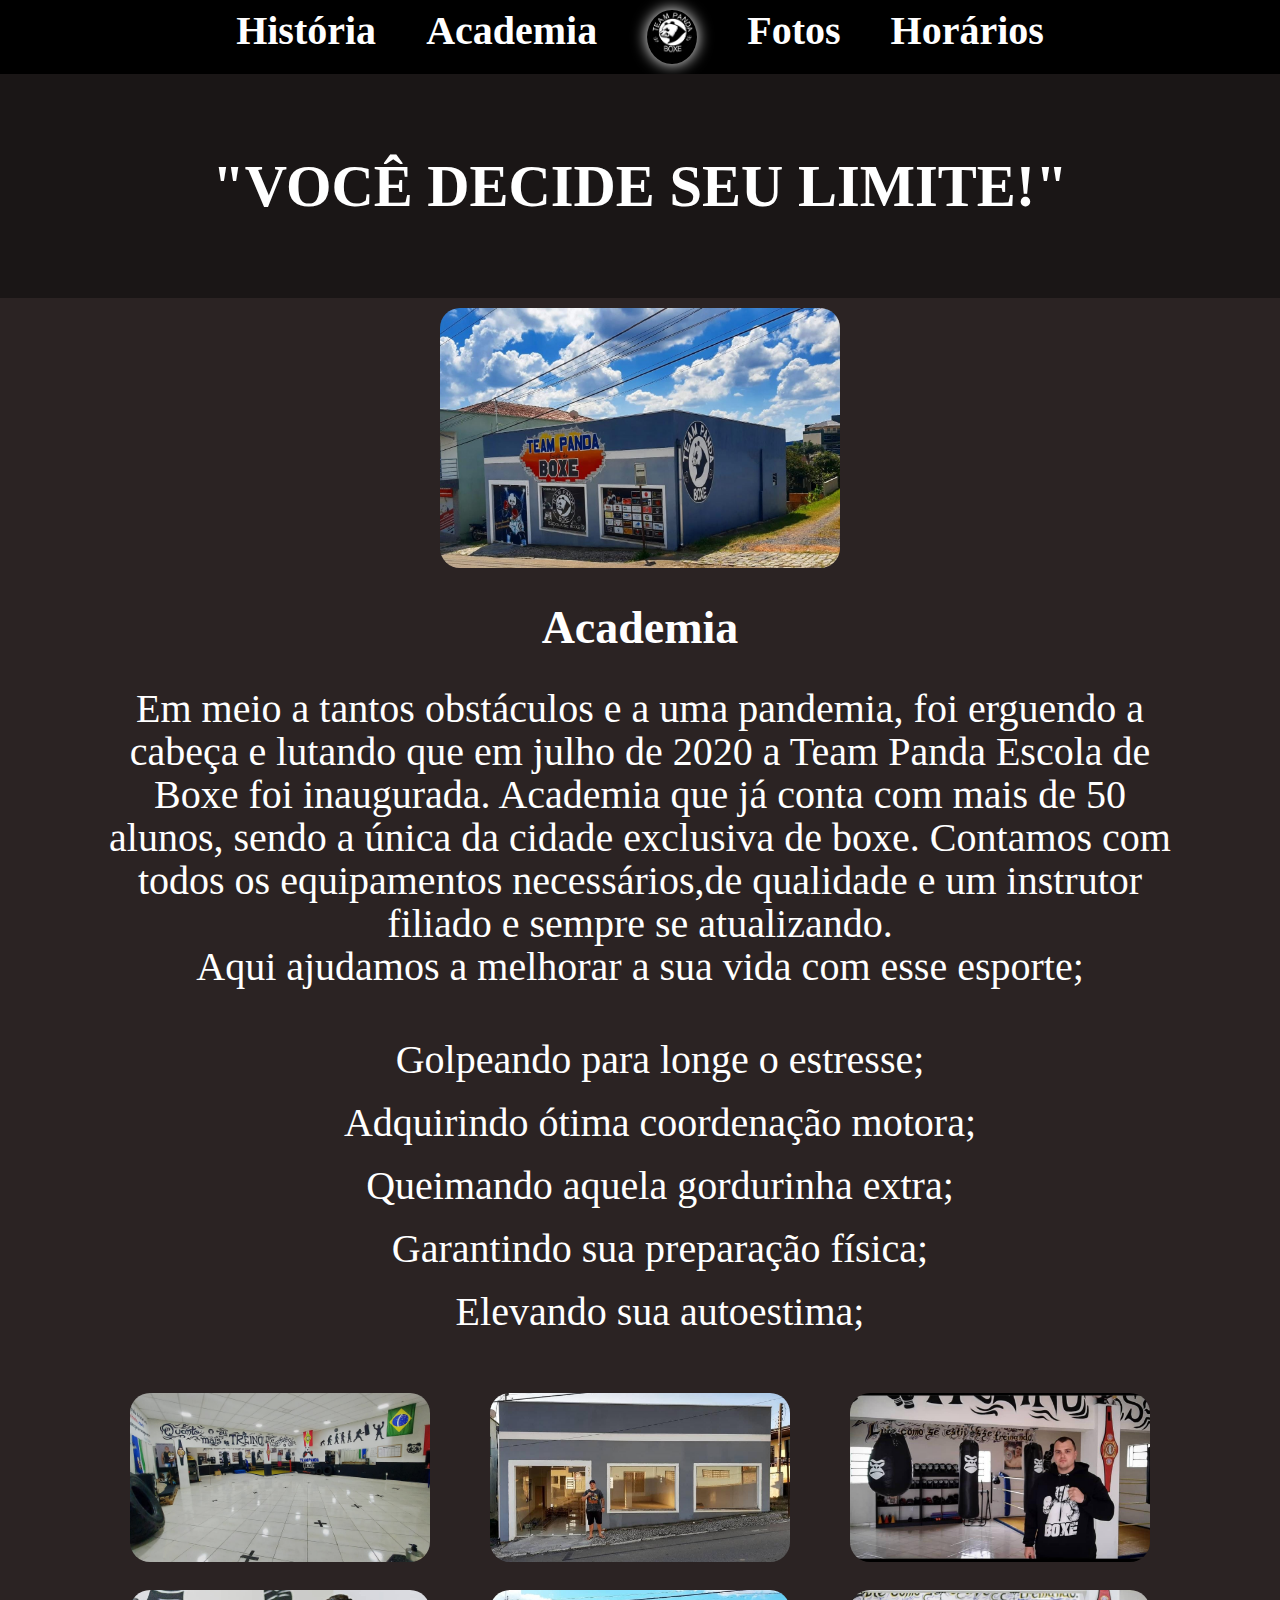
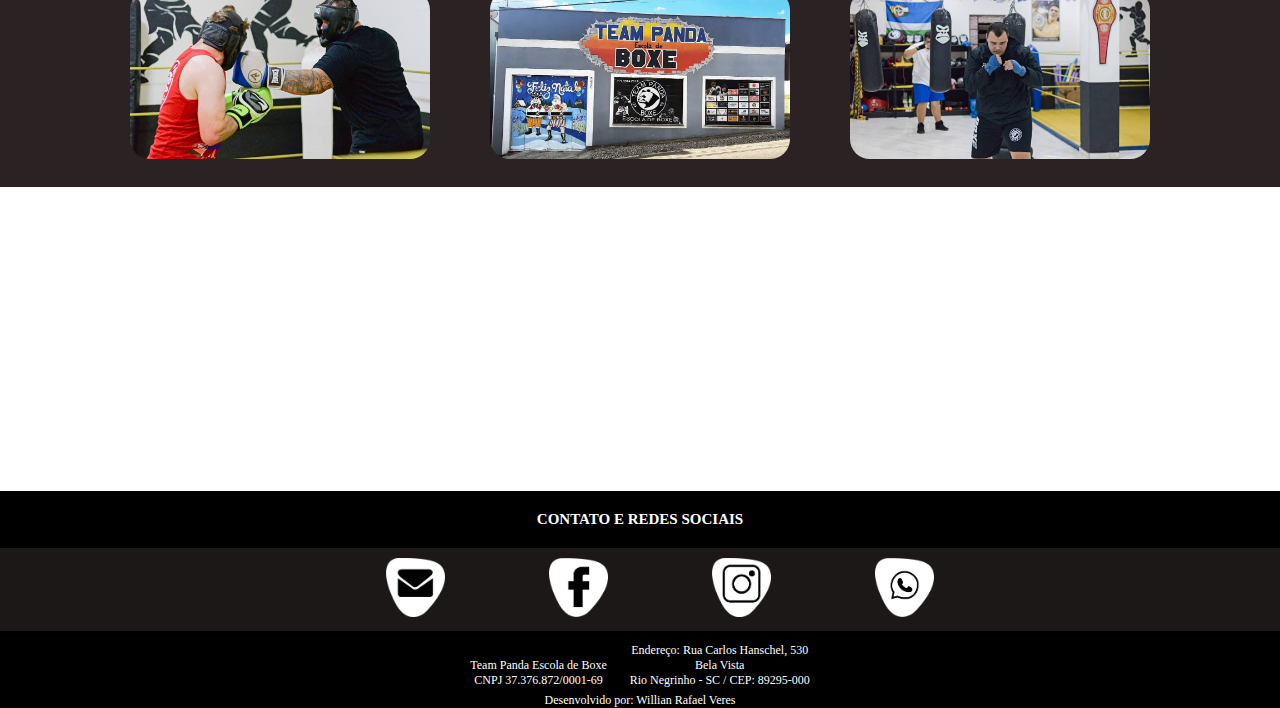
==== commit 095e4fc2: "semi official" ====
--- a/Academia.html
+++ b/Academia.html
@@ -19,6 +19,7 @@
             <li class="listMenu"><a href="Horarios.html">Horários</a></li>
         </ul>
     </header>
+     
     <div id="container1">
         <div id="container_backGround1">
             <h3>"VOCÊ DECIDE SEU LIMITE!"</h3>
@@ -26,13 +27,14 @@
     </div>
 
     <div id="container2">
-        <img id="imgAcademy" src="images/Photo/photo1.jpeg" alt="Academia">
+        <img id="imgAcademy" src="images/Photo/photo1.jpeg" alt="Fachada da academia">
         <div id="academy">
-        <h2>Academia</h2>
+            <h2>Academia</h2>
             Em meio a tantos obstáculos e a uma pandemia, foi erguendo a cabeça e lutando que em julho de 2020 a Team Panda Escola de Boxe foi  inaugurada.
             Academia que já conta com mais de 50 alunos, sendo a única da cidade exclusiva de boxe. 
             Contamos com todos os equipamentos necessários,de qualidade e um instrutor filiado e sempre se atualizando. <br>
             Aqui ajudamos a melhorar a sua vida com esse esporte;
+
             <ul>
                 <li id="listAcademy">Golpeando para longe o estresse;</li>
                 <li id="listAcademy"> Adquirindo ótima coordenação motora;</li>
@@ -40,23 +42,25 @@
                 <li id="listAcademy">Garantindo sua preparação física;</li>
                 <li id="listAcademy">Elevando sua autoestima;</li>
             </ul>
+
         </div>
+
         <div id="imgsAcademy">
-            <img src="images/Academia/Academia1.png" alt="Boxe" class="AcademyPhoto">
-            <img src="images/Academia/Academia2.png" alt="Boxe" class="AcademyPhoto">
-            <img src="images/Academia/Academia3.png" alt="Boxe" class="AcademyPhoto">
-            <img src="images/Academia/Academia4.png" alt="Boxe" class="AcademyPhoto">
-            <img src="images/Academia/Academia5.png" alt="Boxe" class="AcademyPhoto">
-            <img src="images/Academia/Academia6.png" alt="Boxe" class="AcademyPhoto">
+            <img src="images/Academia/Academia1.png" alt="Academia de Boxe" class="AcademyPhoto">
+            <img src="images/Academia/Academia2.png" alt="Academia de Boxe" class="AcademyPhoto">
+            <img src="images/Academia/Academia3.png" alt="Professor Guilherme na academia" class="AcademyPhoto">
+            <img src="images/Academia/Academia4.png" alt="Luta de boxe" class="AcademyPhoto">
+            <img src="images/Academia/Academia5.png" alt="Fachada da academia" class="AcademyPhoto">
+            <img src="images/Academia/Academia6.png" alt="Professor Guilherme" class="AcademyPhoto">
         </div>
+
     </div>
-
-
     
     <iframe src="https://www.google.com/maps/embed?pb=!1m18!1m12!1m3!1d447.2919539101687!2d-49.5220626465637!3d-26.250768323531155!2m3!1f0!2f0!3f0!3m2!1i1024!2i768!4f13.1!3m3!1m2!1s0x94ddd17bed2f4645%3A0x25b4275fa7892cc5!2sTeam%20Panda%20Boxe!5e0!3m2!1spt-BR!2sbr!4v1631240411621!5m2!1spt-BR!2sbr" width="100%" height="300" style="border:0;" allowfullscreen="" loading="lazy"></iframe>
 
     <footer>
         <h4>CONTATO E REDES SOCIAIS</h4>
+
         <ul id="icons">
             <li><a href="mailto: " target="_blank" ><img src="images/Icone_Branco_Email.png" alt="Email" class="footerIcone"></a></li>
 
@@ -66,21 +70,23 @@
 
             <li><a href="https://api.whatsapp.com/send?phone=5547999742118&app=facebook&entry_point=page_cta&fbclid=IwAR0jMVFMg5YnI-5TlnO8yPUJKydF59ZRAwy2OtMiySnLKwuFNVPZm5eyHlw" target="_blank"><img src="images/Icone_Branco_Whats.png" alt="WhatsApp" class="footerIcone"></a></li>
         </ul>
+
         <div id="div1_footer">
             <div id="CNPJ">
                 Team Panda Escola de Boxe <br> CNPJ 37.376.872/0001-69
             </div>
+
             <div id="address">
                 Endereço: Rua Carlos Hanschel, 530<br>
                 Bela Vista <br>
                 Rio Negrinho - SC / CEP: 89295-000
             </div>
         </div>
+
         <div id="Designer">
             Desenvolvido por: Willian Rafael Veres  
         </div>
+
     </footer>
-    
-    
 </body>
 </html>--- a/style.css
+++ b/style.css
@@ -16,7 +16,6 @@
     width: 100%;
     font-size: 40px;
     font-weight: bolder;
-    font-family: 'Century Gothic', 'Consolas', Georgia, 'Times New Roman', Times, serif;
 }
 
 #menu{
@@ -52,12 +51,7 @@
 h2{
     text-align: center;
     font-weight: bolder;
-    font-family: 'Century Gothic', 'Consolas', Georgia, 'Times New Roman', Times, serif;
     font-size: 46px;
-}
-
-p{
-    font-family: 'Century Gothic','Consolas', Georgia, 'Times New Roman', Times, serif;
 }
 
 #container1{
@@ -74,7 +68,6 @@
     color: white;
     position: absolute;
     width: 100%;
-    font-family: 'Century Gothic', 'Consolas', Georgia, 'Times New Roman', Times, serif;
     font-size: 12px;
 }
 
@@ -85,8 +78,6 @@
 
 #icons{
     text-align: center;
-    margin: 0;
-    padding: 0;
     background-color:rgb(29, 24, 24);
 }
 
@@ -145,7 +136,6 @@
     }
 
     #container_backGround1{
-        max-width: 900px;
         margin: auto;
     }
     
@@ -171,16 +161,6 @@
         font-size:30px;
     }
     
-    li{
-        padding: 5px;
-        margin-left: 5px;
-        margin-right: 5px;
-    }
-
-    .listMenu{
-        transform: translateY(0);
-    }
-    
     #imgLogo{
         max-width: 40px;
     }
@@ -191,25 +171,6 @@
     
     #container1{
         font-size: 42px;
-    }
-
-    #container_backGround1{
-        margin: auto;
-    }
-    
-    #googleMaps{
-        height: 200px;
-    }
-
-    footer{
-        font-size: 12px;
-        max-width: 100%;
-    }
-    
-    .footerIcone{
-        max-width: 50px;
-        margin-left: 5px;
-        margin-right: 5px;
     }
 }
 
